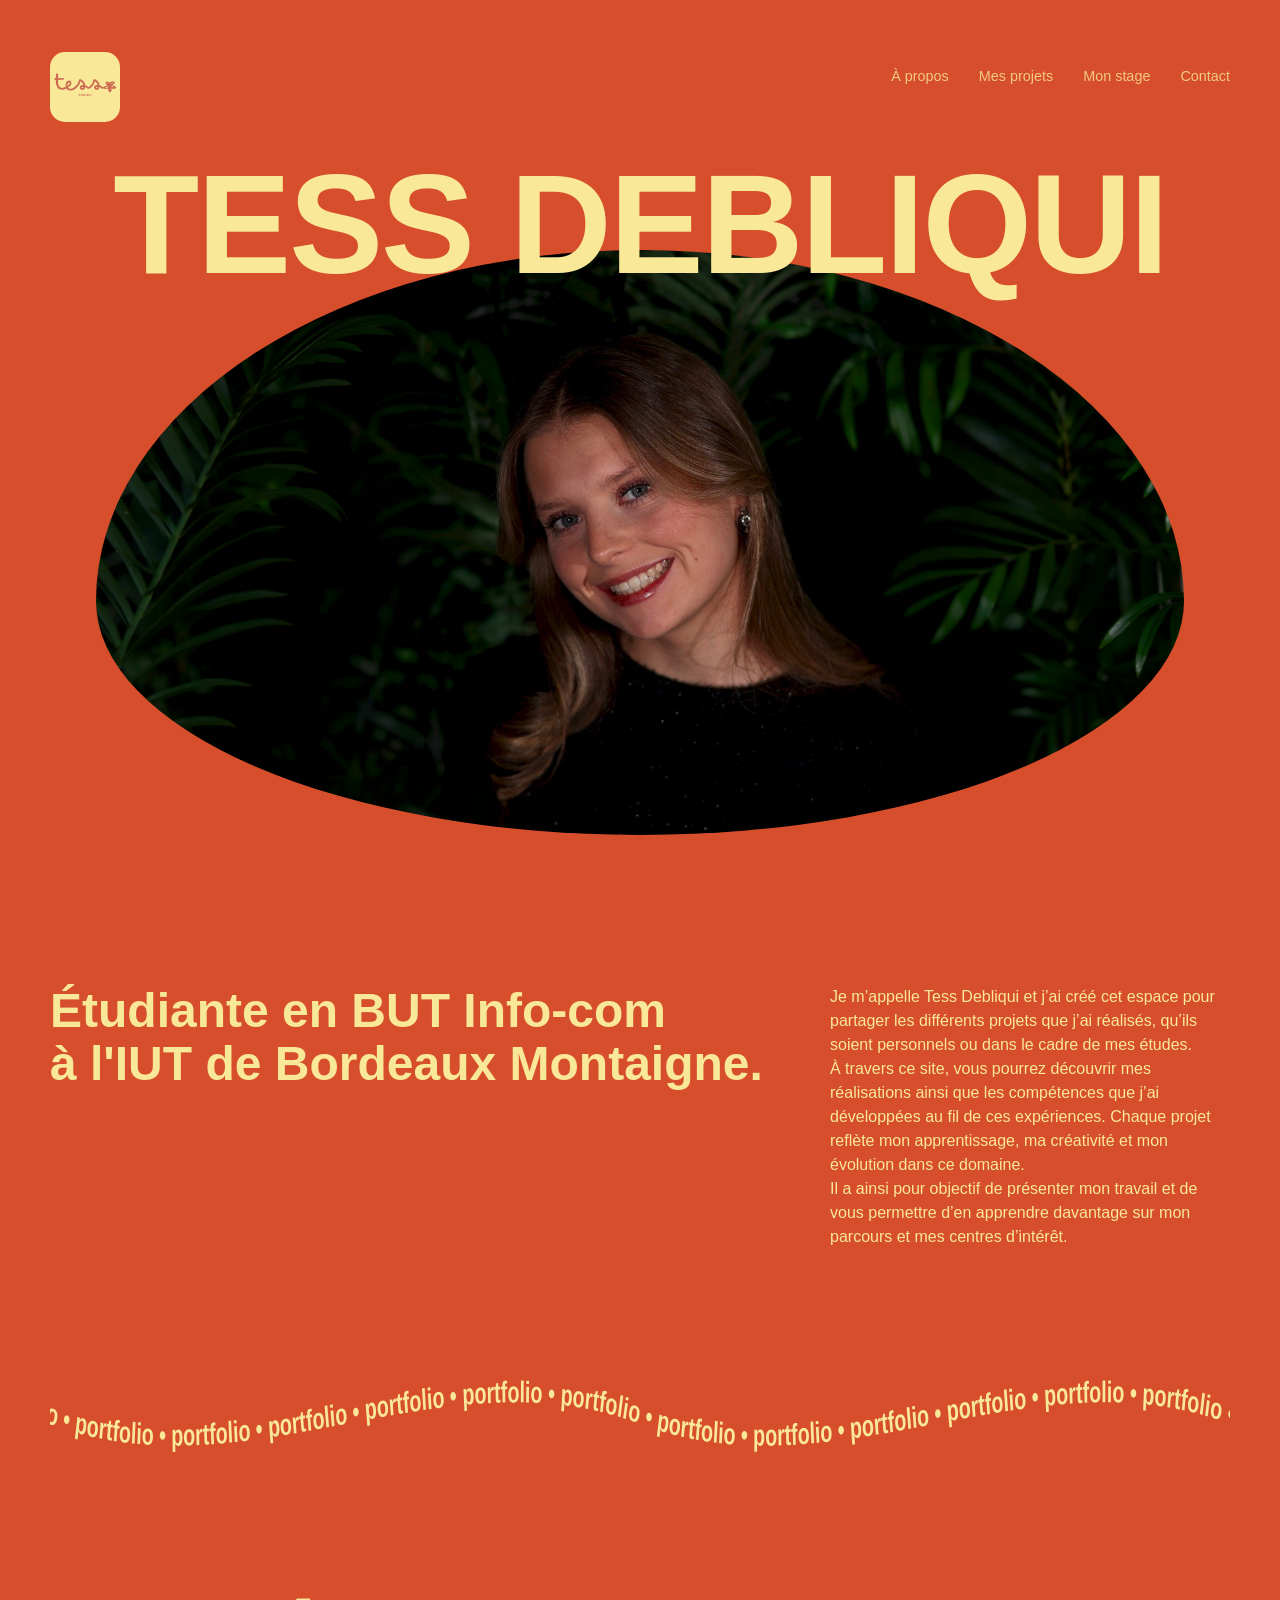
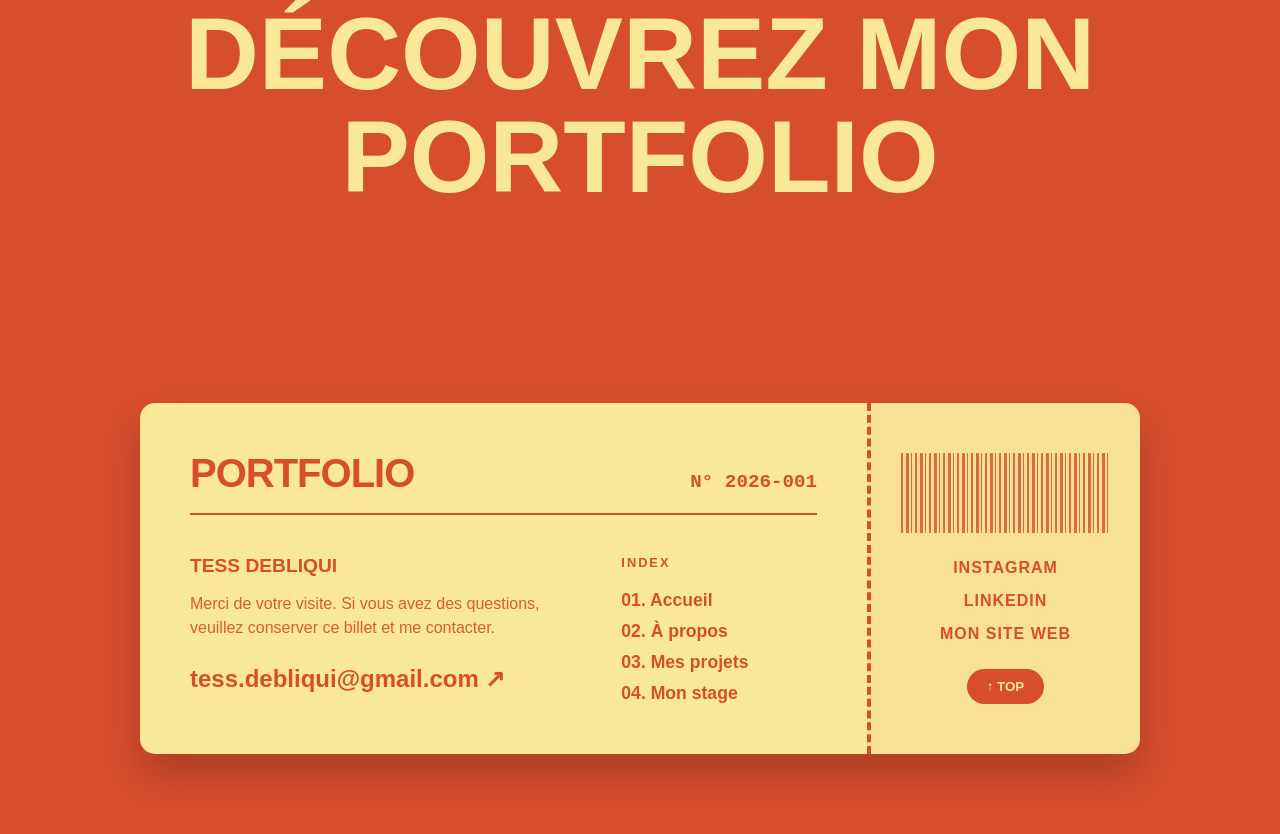
==== index.html @ f33fb22a "Add files via upload" ====
<!DOCTYPE html>
<html lang="fr">
<head>
    <meta charset="UTF-8">
    <meta name="viewport" content="width=device-width, initial-scale=1.0">
    <title>Tess's Portfolio</title>
    <link rel="stylesheet" href="style.css">
</head>
<body>
    <nav>
        <div class="logo">
          <a href="index.html"></a><img src="images/logo3.png" alt="logotess" class="logotess">
        </div> 
            
        <ul class="nav-links">
            <li><a href="apropos.html">À propos</a></li> 
            <li><a href="mesprojets.html">Mes projets</a></li>
            <li><a href="monstage.html">Mon stage</a></li>
            <li><a href="contact.html">Contact</a></li>
        </ul>
    </nav>

    <main>
        <h1 class="titre-principal">TESS DEBLIQUI</h1>
        
        <div class="cadre-ovale">
            <img src="images/tess3.png" alt="Portrait de moi">
        </div>
    </main>
</body>
</html>


<section class="details-section">
        <div class="intro-grid">
            <div class="intro-left">
                <h2>Étudiante en BUT Info-com<br>à l'IUT de Bordeaux Montaigne.</h2>
            </div>
            <div class="intro-right">
                <p> Je m’appelle Tess Debliqui et j’ai créé cet espace pour partager les différents projets que j’ai réalisés, qu’ils soient personnels ou dans le cadre de mes études.</p>

                <p>À travers ce site, vous pourrez découvrir mes réalisations ainsi que les compétences que j’ai développées au fil de ces expériences. Chaque projet reflète mon apprentissage, ma créativité et mon évolution dans ce domaine.</p>
                    
                <p>Il a ainsi pour objectif de présenter mon travail et de vous permettre d’en apprendre davantage sur mon parcours et mes centres d’intérêt.</p>
            </div>
        </div>

       <div class="wave-container">
    <svg viewBox="0 0 1440 120" preserveAspectRatio="none">
        <path id="wavePath" d="M0,60 C240,120 480,0 720,60 C960,120 1200,0 1440,60" fill="transparent" />
        <text>
            <textPath href="#wavePath" startOffset="0%" class="moving-text">
                Portfolio • Portfolio • Portfolio • Portfolio • Portfolio • Portfolio • Portfolio • Portfolio • Portfolio • Portfolio • Portfolio • Portfolio • Portfolio • Portfolio • Portfolio • Portfolio • Portfolio • Portfolio • Portfolio • Portfolio • Portfolio • 
                <animate 
                    attributeName="startOffset" 
                    from="0%" 
                    to="-40%" 
                    dur="15s" 
                    repeatCount="indefinite" />
            </textPath>
        </text>
    </svg>
</div>

        <div class="titre-bas">
            <h2>DÉCOUVREZ MON PORTFOLIO</h2>
        </div>
    </section>

    <footer class="footer-ticket-section">
        
    <div class="ticket-container">
        <div class="ticket-main">
            <div class="ticket-header">
                <h2>PORTFOLIO</h2>
                <span class="ticket-number">N° 2026-001</span>
            </div>
            
            <div class="ticket-body">
                <div class="ticket-info">
                    <h3>TESS DEBLIQUI</h3>
                    <p>Merci de votre visite. Si vous avez des questions, veuillez conserver ce billet et me contacter.</p>
                    <a href="tess.debliqui@gmail.com" class="ticket-mail">tess.debliqui@gmail.com ↗</a>
                </div>
                
                <div class="ticket-nav">
                    <h4>Index</h4>
                    <a href="index.html">01. Accueil</a>
                    <a href="apropos.html">02. À propos</a>
                    <a href="mesprojets.html">03. Mes projets</a>
                    <a href="monstage.html">04. Mon stage</a>
                </div>
            </div>
        </div>

        <div class="ticket-stub">
            <div class="css-barcode"></div>
            <div class="stub-links">
                <a href="https://www.instagram.com/tessdbi/">Instagram</a>
                <a href="https://www.linkedin.com/in/tess-debliqui-9519aa387/">LinkedIn</a>
                <a href="https://tessdebliqui.mypixieset.com/experience/">Mon site Web</a>
            </div>
            
            <button onclick="window.scrollTo({top: 0, behavior: 'smooth'})" class="stub-btn">↑ TOP</button>
        </div>
    </div>
</footer>
---- style.css ----
/* Définition des couleurs de la DA */
:root {
    --couleur-fond: #d74e2c; 
    --couleur-texte: #F8E898; 
}


* {
    margin: 0;
    padding: 0;
    box-sizing: border-box;
}

body {
    background-color: var(--couleur-fond);
    color: var(--couleur-texte);
    font-family: "Helvetica Neue", Arial, sans-serif;
    min-height: 100vh;
    overflow-x: hidden;
}

/* --- EN-TÊTE / NAVIGATION --- */
nav {
    display: flex;
    justify-content: space-between;
    align-items: center;
    padding: 30px 50px;
}

.logo {
    font-size: 1.2rem;
    font-weight: bold;
    letter-spacing: -0.5px;
}

.logotess {
    width: 100px; 
    height: auto;
    border-radius: 15px; 
    display: block; 
}

.nav-links {
    display: flex;
    list-style: none;
    gap: 30px;
}

.nav-links a {
    text-decoration: none;
    color: var(--couleur-texte);
    font-size: 0.9rem;
    opacity: 0.8;
    transition: opacity 0.3s ease;
}

.nav-links a:hover {
    opacity: 1;
}

/* --- CONTENU PRINCIPAL --- */
main {
    display: flex;
    flex-direction: column;
    align-items: center;
    margin-top: 10px;
}

.titre-principal {
    font-size: clamp(4rem, 11vw, 10rem); 
    font-weight: 900;
    text-align: center;
    letter-spacing: -2px;
    line-height: 0.9;
    z-index: 2; 
    position: relative;
    margin-bottom: -3%; 
}

/* --- LE CADRE OVALE POUR LA PHOTO --- */
.cadre-ovale {
    width: 85vw;
    height: 65vh;
    max-width: 1100px;
    /* Création d'un ovale */
    border-radius: 50% 50% 50% 50% / 60% 60% 40% 40%; 
    overflow: hidden;
    position: relative;
    z-index: 1;
    margin-bottom: 50px;
}

.cadre-ovale img {
    width: 100%;
    height: 100%;
    object-fit: cover;
    object-position: center 50%;
}


/* --- SECTION DÉTAILS --- */
.details-section {
    padding: 100px 50px;
    background-color: var(--couleur-fond);
}

.intro-grid {
    display: flex;
    justify-content: space-between;
    align-items: flex-start;
    gap: 50px;
    margin-bottom: 100px;
}

.intro-left h2 {
    font-size: 3rem;
    line-height: 1.1;
    font-weight: 800;
}

.intro-right {
    max-width: 400px;
    line-height: 1.5;
    font-size: 1rem;
}

/* --- TEXTE ONDULÉ --- */
.wave-container {
    width: 100%;
    margin: 80px 0;
}

.wave-container svg {
    width: 100%;
    height: 150px;
}

.wave-container textPath {
    font-family: sans-serif;
    font-weight: bold;
    font-size: 24px;
    fill: var(--couleur-texte);
    text-transform: lowercase;
}

/* --- TITRE BAS --- */
.titre-bas {
    text-align: center;
    margin-top: 100px;
}

.titre-bas h2 {
    font-size: clamp(3rem, 8vw, 7rem);
    font-weight: 900;
    line-height: 1;
}



/* --- PAGE APROPOS --- */

.content-apropos {
    padding: 40px 50px;
    display: flex;
    justify-content: center;
    align-items: center;
    min-height: 80vh;
}

.container-apropos {
    display: flex;
    gap: 80px;
    max-width: 1200px;
    align-items: center;
}

/* Le cadre en forme de dôme */
.photo-side .cadre-dome {
    width: 400px;
    height: 550px;
    border-radius: 200px 200px 20px 20px; 
    overflow: hidden;
    background-color: var(--couleur-texte);
}

.photo-side img {
    width: 100%;
    height: 100%;
    object-fit: cover;
}

/* Style du texte */
.text-side {
    max-width: 500px;
}

.text-side h1 {
    font-size: 6rem;
    font-weight: 900;
    line-height: 0.8;
    margin-bottom: 30px;
    text-transform: uppercase;
}

.text-side p {
    font-size: 1.2rem;
    line-height: 1.5;
    margin-bottom: 20px;
    opacity: 0.9;
}

/* Bouton Contact */
.btn-contact {
    display: inline-block;
    padding: 15px 35px;
    border: 2px solid var(--couleur-texte);
    color: var(--couleur-texte);
    text-decoration: none;
    font-weight: bold;
    text-transform: uppercase;
    margin-top: 10px;
    transition: 0.3s;
}

.btn-contact:hover {
    background-color: var(--couleur-texte);
    color: var(--couleur-fond);
}

/* --- RESPONSIVE (pour mobile) --- */
@media (max-width: 900px) {
    .container-apropos {
        flex-direction: column;
        text-align: center;
        gap: 40px;
    }

    .photo-side .cadre-dome {
        width: 80vw;
        height: 100vw;
    }

    .text-side h1 {
        font-size: 4rem;
    }
}
.logotess {
    width: 70px;
    height: auto;
}

/* Style pour le logo cliquable */
.logo a {
    text-decoration: none; 
    color: inherit;
    display: inline-block;
}

.logo a:hover {
    opacity: 0.8;
}

/* --- PAGE PROJETS --- */

.projects-page {
    padding: 50px 50px 150px 50px;
}

.projects-title {
    font-size: clamp(3rem, 10vw, 8rem);
    font-weight: 900;
    text-align: center;
    margin-bottom: 80px;
    line-height: 0.9;
}

.projects-grid {
    display: grid;
    grid-template-columns: repeat(auto-fit, minmax(300px, 1fr));
    gap: 60px;
    max-width: 1400px;
    margin: 0 auto;
}

.project-card {
    display: flex;
    flex-direction: column;
    gap: 20px;
}

/* formes différentes à chaque image */
.project-image {
    width: 100%;
    aspect-ratio: 1 / 1.2;
    overflow: hidden;
    background-color: black;
    transition: transform 0.4s ease;
}

.project-image img {
    width: 100%;
    height: 100%;
    object-fit: cover;
    object-position: center;
}

.shape-1 { border-radius: 50% 50% 10px 10px; } 
.shape-2 { border-radius: 50%; } 
.shape-3 { border-radius: 10px 10px 50% 50%; } 

.project-card:hover .project-image {
    transform: translateY(-10px);
}

.project-info h3 {
    font-size: 1.5rem;
    font-weight: bold;
    text-transform: uppercase;
}

.project-info p {
    font-size: 1rem;
    opacity: 0.8;
    line-height: 1.4;
}

/* Responsive pour tablettes et mobiles */
@media (max-width: 768px) {
    .projects-title {
        font-size: 4rem;
    }
    .projects-grid {
        gap: 40px;
    }
}


/* --- STYLE DE LA MODALE --- */
.modal {
    display: none; 
    position: fixed;
    z-index: 2000;
    left: 0;
    top: 0;
    width: 100%;
    height: 100%;
    background-color: rgba(205, 106, 82, 0.95); 
    justify-content: center;
    align-items: center;
    animation: fadeIn 0.3s ease;
}

.modal-content {
    background-color: var(--couleur-texte); 
    color: var(--couleur-fond); 
    width: 80%;
    max-width: 1000px;
    border-radius: 20px;
    padding: 40px;
    position: relative;
}

.modal-body {
    display: flex;
    gap: 40px;
    align-items: center;
}

#modalImg {
    width: 50%;
    border-radius: 15px;
    object-fit: cover;
}

.modal-text h2 {
    font-size: 3rem;
    font-weight: 900;
    margin-bottom: 20px;
    text-transform: uppercase;
}

.modal-text p {
    font-size: 1.2rem;
    line-height: 1.6;
}

/* Bouton Fermer (X) */
.close-modal {
    position: absolute;
    top: 20px;
    right: 40px;
    font-size: 50px;
    color: var(--couleur-texte);
    cursor: pointer;
    z-index: 2001;
}

@keyframes fadeIn {
    from { opacity: 0; }
    to { opacity: 1; }
}

/* Responsive Modale */
@media (max-width: 800px) {
    .modal-body {
        flex-direction: column;
    }
    #modalImg {
        width: 100%;
    }
    .modal-content {
        width: 95%;
        padding: 20px;
        overflow-y: auto;
        max-height: 90vh;
    }
}




/* FENETRE MODALE */
/* Cache la modale par défaut */
.modal-container {
    position: fixed;
    top: 0;
    left: 0;
    width: 100%;
    height: 100%;
    background-color: rgba(205, 106, 82, 0.95); 
    display: flex;
    justify-content: center;
    align-items: center;
    
    
    opacity: 0;
    pointer-events: none;
    transition: opacity 0.4s ease;
    z-index: 1000;
}

/* QUAND ON CLIQUE  */
.modal-container:target {
    opacity: 1;
    pointer-events: auto;
}

.modal-content {
    background-color: #F8E898; 
    padding: 40px;
    border-radius: 20px;
    width: 80%;
    max-width: 900px;
    position: relative;
    color: #d74e2c; 
}

.modal-body {
    display: flex;
    gap: 30px;
    align-items: center;
}

.modal-body img {
    width: 50%;
    border-radius: 10px;
}

/* Bouton Fermer */
.close-modal {
    position: absolute;
    top: 10px;
    right: 20px;
    font-size: 40px;
    text-decoration: none;
    color: #CD6A52;
}

/* Pour que l'image du projet soit cliquable proprement */
.project-link {
    text-decoration: none;
    display: block;
    cursor: pointer;
}

/* Responsive */
@media (max-width: 768px) {
    .modal-body {
        flex-direction: column;
    }
    .modal-body img {
        width: 100%;
    }
}




/* Page contact */
.travel-contact-wrapper {
    background-color: #d74e2c; 
    position: relative;
    padding-top: 50px;
    overflow: hidden;
    min-height: 100vh;
}

/* Décoration : Lignes et Tampons */
.decor-layer {
    position: absolute;
    width: 100%;
    height: 100%;
    pointer-events: none;
}

.flight-line {
    position: absolute;
    border: 2px dashed rgba(248, 232, 152, 0.3);
    border-radius: 50%;
}

.line-1 { width: 600px; height: 300px; top: -100px; left: -200px; transform: rotate(-20deg); }
.line-2 { width: 800px; height: 400px; bottom: 100px; right: -300px; transform: rotate(15deg); }

.passport-stamp {
    position: absolute;
    border: 3px solid rgba(248, 232, 152, 0.2);
    color: rgba(248, 232, 152, 0.2);
    padding: 10px 20px;
    font-weight: bold;
    text-transform: uppercase;
    border-radius: 10px;
}

.stamp-1 { top: 15%; right: 10%; transform: rotate(20deg); }
.stamp-2 { bottom: 30%; left: 5%; transform: rotate(-15deg); font-size: 2rem; }



/* --- LA CARTE POSTALE --- */
.postcard-container {
    max-width: 900px;
    margin: 0 auto 100px auto;
    background-color: #F8E898; 
    padding: 40px;
    border-radius: 5px; 
    box-shadow: 15px 15px 0px rgba(0,0,0,0.1);
    transform: rotate(-1deg);
    position: relative;
    z-index: 2;
}

.postcard-inner {
    display: grid;
    grid-template-columns: 1.5fr 1fr;
    gap: 40px;
    border: 1px solid rgba(205, 106, 82, 0.2);
    padding: 20px;
}

.postcard-left h1 { color: #d74e2c; font-size: 2.5rem; margin-bottom: 10px; text-transform: uppercase; }
.postcard-left p { color: #d74e2c; margin-bottom: 30px; opacity: 0.8; }

.postcard-form input, .postcard-form textarea {
    width: 100%;
    background: transparent;
    border: none;
    border-bottom: 1px solid #d74e2c;
    margin-bottom: 20px;
    padding: 10px 0;
    color: #d74e2c;
    font-family: inherit;
    outline: none;
}

.postcard-form button {
    background: #d74e2c;
    color: #F8E898;
    border: none;
    padding: 15px 30px;
    font-weight: bold;
    cursor: pointer;
    transition: 0.3s;
}

/* Partie droite de la carte postale */
.postcard-right {
    border-left: 1px solid rgba(205, 106, 82, 0.3);
    padding-left: 40px;
    display: flex;
    flex-direction: column;
    justify-content: space-between;
}

.stamp-box {
    width: 80px;
    height: 100px;
    border: 2px dashed #d74e2c;
    margin-left: auto;
    display: flex;
    align-items: center;
    justify-content: center;
}

.logo-stamp { width: 80%; ; }

.address-lines .line {
    height: 1px;
    background: #d74e2c;
    margin-bottom: 25px;
    opacity: 0.5;
}

.destination { color: #d74e2c; font-weight: bold; text-align: right; font-style: italic; }



/* Mobile */
@media (max-width: 768px) {
    .postcard-inner { grid-template-columns: 1fr; }
    .postcard-right { display: none; }
}




/* Page stage */

/* L'en-tête avec l'image de fond */
.hero-stage {
    background: linear-gradient(
        rgba(205, 106, 82, 0.68), 
        rgba(84, 44, 30, 0.98)    
    ), url('images/capferret1.jpg');
    background-size: cover;
    background-position: center;
    background-attachment: fixed; 
    
    height: 80vh;
    display: flex;
    flex-direction: column;
    justify-content: center;
    align-items: center;
    text-align: center;
    padding: 0 20px;
    margin-top: -140px; 
    padding-top: 100px; 
    border-radius: 0 0 50px 50px; 
    margin-bottom: 80px;
}

.hero-stage .titre-principal {
    margin-bottom: 20px;
    z-index: 2;
}

.sous-titre-stage {
    font-size: 1.5rem;
    font-weight: 500;
    letter-spacing: 1px;
    opacity: 0.9;
    z-index: 2;
}

/* Conteneur principal du stage */
.contenu-stage {
    padding: 0 50px 100px 50px;
    max-width: 1200px;
    margin: 0 auto;
}

/* Titre des sections internes */
.titre-section-stage {
    text-align: left;
    margin: 80px 0 40px 0;
    border-bottom: 2px solid var(--couleur-texte);
    padding-bottom: 15px;
}

.titre-section-stage h2 {
    font-size: 2.5rem;
    font-weight: 800;
}

/* Grille pour présenter les missions */
.missions-grid {
    display: grid;
    grid-template-columns: repeat(auto-fit, minmax(300px, 1fr));
    gap: 30px;
    margin-bottom: 50px;
}

/* Cartes pour chaque mission */
.mission-card {
    background-color: transparent;
    border: 2px solid var(--couleur-texte);
    border-radius: 20px;
    padding: 30px;
    transition: transform 0.3s ease, background-color 0.3s ease;
    text-align: center;
}

.mission-card:hover {
    transform: translateY(-10px);
    background-color: rgba(248, 232, 152, 0.1); 
}

.mission-card h3 {
    font-size: 1.5rem;
    margin-bottom: 15px;
    font-weight: 700;
    text-align: center;
}

.mission-card p {
    font-size: 1rem;
    line-height: 1.6;
    opacity: 0.9;
}















/* --- FOOTER --- */

.footer-ticket-section {
    margin-top: 15px;
    padding: 80px 5%;
    background-color: #d74e2c; 
    display: flex;
    justify-content: center;
    align-items: center;
}

/* Le Billet */
.ticket-container {
    display: flex;
    background-color: #F8E898; 
    color: #d74e2c; 
    max-width: 1000px;
    width: 100%;
    border-radius: 15px;
    box-shadow: 0 20px 40px rgba(0, 0, 0, 0.2);
    transition: transform 0.4s cubic-bezier(0.175, 0.885, 0.32, 1.275);
    position: relative;
    overflow: hidden;
}

.ticket-container:hover {
    transform: translateY(-10px) rotate(-1deg);
}

/* Partie gauche du billet */
.ticket-main {
    flex: 3;
    padding: 50px;
    display: flex;
    flex-direction: column;
    justify-content: space-between;
}

.ticket-header {
    display: flex;
    justify-content: space-between;
    align-items: flex-end;
    border-bottom: 2px solid #d74e2c;
    padding-bottom: 20px;
    margin-bottom: 40px;
}

.ticket-header h2 {
    font-size: 2.5rem;
    font-weight: 900;
    margin: 0;
    line-height: 1;
    letter-spacing: -1px;
}

.ticket-number {
    font-family: monospace;
    font-size: 1.2rem;
    font-weight: bold;
}

.ticket-body {
    display: flex;
    justify-content: space-between;
    gap: 40px;
}

.ticket-info {
    flex: 2;
}

.ticket-info h3 {
    text-transform: uppercase;
    font-size: 1.2rem;
    margin-bottom: 15px;
}

.ticket-info p {
    font-size: 1rem;
    line-height: 1.5;
    margin-bottom: 25px;
    opacity: 0.9;
}

.ticket-mail {
    font-size: 1.5rem;
    font-weight: 900;
    color: #d74e2c;
    text-decoration: none;
    border-bottom: 2px solid transparent;
    transition: border-color 0.3s;
}

.ticket-mail:hover {
    border-color: #d74e2c;
}

.ticket-nav {
    flex: 1;
    display: flex;
    flex-direction: column;
    gap: 10px;
}

.ticket-nav h4 {
    text-transform: uppercase;
    font-size: 0.8rem;
    letter-spacing: 2px;
    margin-bottom: 10px;
}

.ticket-nav a {
    color: #d74e2c;
    text-decoration: none;
    font-weight: bold;
    font-size: 1.1rem;
    transition: transform 0.3s;
}

.ticket-nav a:hover {
    transform: translateX(5px);
}

/* Partie droite */
.ticket-stub {
    flex: 1;
    padding: 50px 30px;
    border-left: 4px dashed #d74e2c; 
    display: flex;
    flex-direction: column;
    justify-content: space-between;
    align-items: center;
    background-color: rgba(205, 106, 82, 0.05); 
}

/* Le faux code-barres */
.css-barcode {
    width: 100%;
    height: 80px;
    background: repeating-linear-gradient(
        to right,
        #d74e2c,
        #d74e2c 2px,
        transparent 2px,
        transparent 5px,
        #d74e2c 5px,
        #d74e2c 8px,
        transparent 8px,
        transparent 10px,
        #d74e2c 10px,
        #d74e2c 11px,
        transparent 11px,
        transparent 14px
    );
    opacity: 0.8;
}

.stub-links {
    display: flex;
    flex-direction: column;
    gap: 15px;
    text-align: center;
    width: 100%;
}

.stub-links a {
    color: #d74e2c;
    text-decoration: none;
    font-weight: bold;
    text-transform: uppercase;
    letter-spacing: 1px;
}

.stub-btn {
    background: #d74e2c;
    color: #F8E898;
    border: none;
    padding: 10px 20px;
    border-radius: 30px;
    font-weight: bold;
    cursor: pointer;
    text-transform: uppercase;
    transition: transform 0.3s, background 0.3s;
}

.stub-btn:hover {
    transform: translateY(-3px);
    background: #b55d47; 
}

/* Responsive pour mobile */
@media (max-width: 800px) {
    .ticket-container {
        flex-direction: column;
    }
    .ticket-stub {
        border-left: none;
        border-top: 4px dashed #d74e2c; 
        flex-direction: row;
        padding: 30px;
        gap: 20px;
    }
    .ticket-body {
        flex-direction: column;
    }
    .ticket-header {
        flex-direction: column;
        align-items: flex-start;
        gap: 10px;
    }
    .css-barcode {
        width: 60px;
        height: 100%;
        background: repeating-linear-gradient(
            to bottom, 
            #d74e2c, #d74e2c 2px, transparent 2px, transparent 5px,
            #d74e2c 5px, #d74e2c 8px, transparent 8px, transparent 10px
        );
    }
}
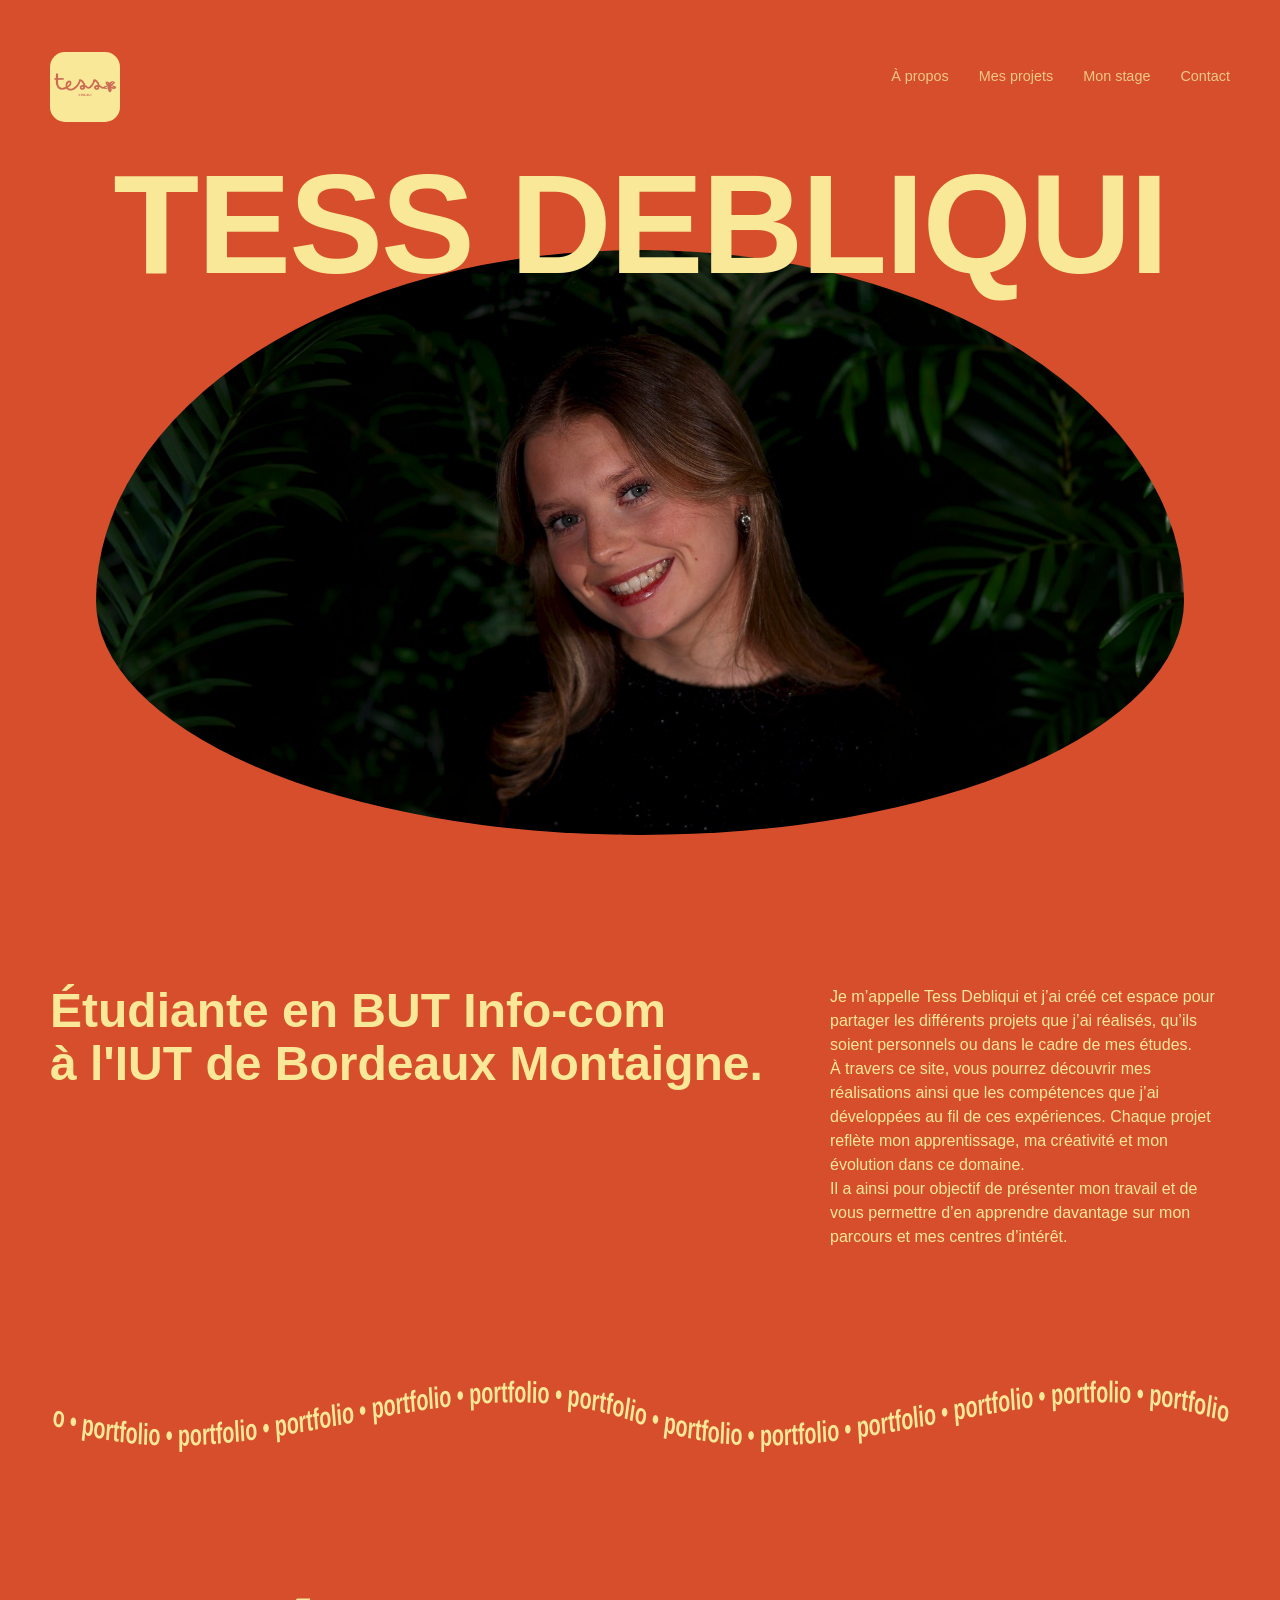
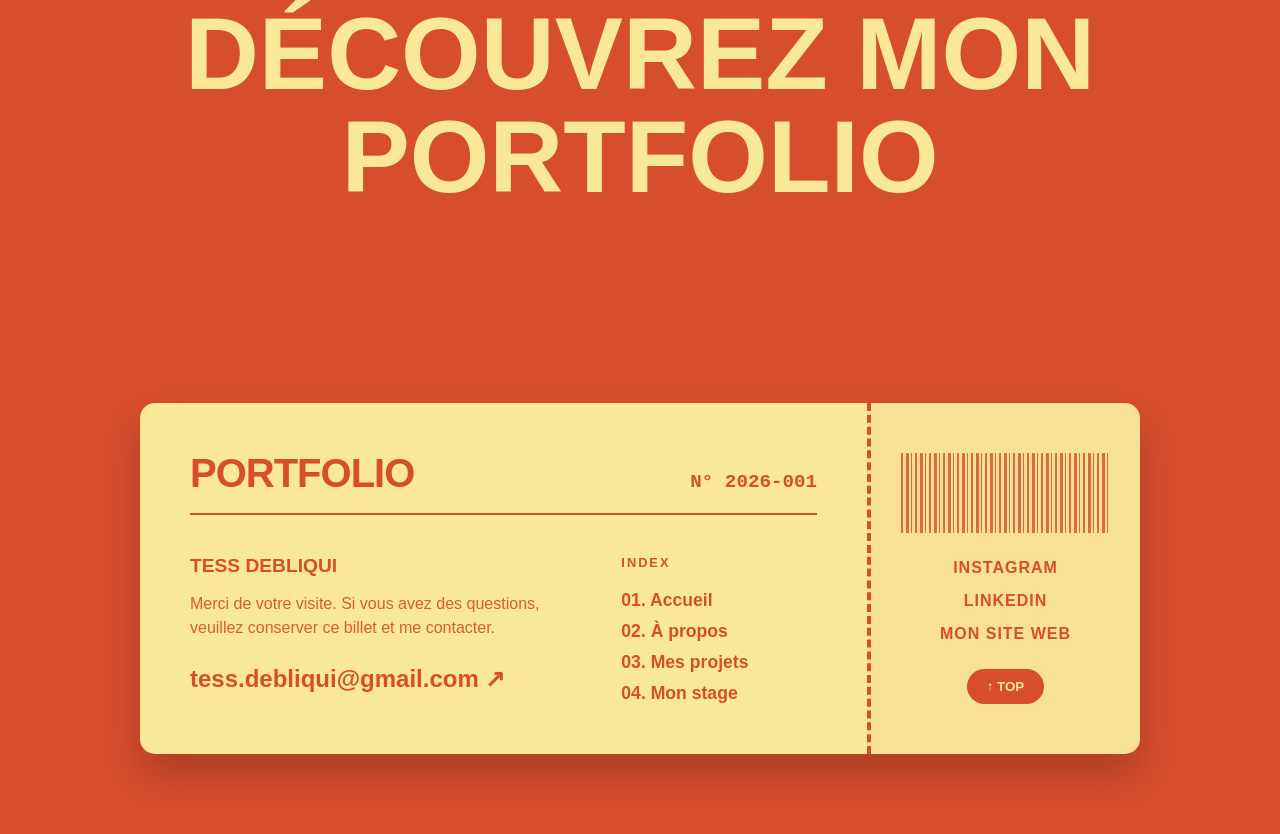
==== commit eb61cf1f: "Add files via upload" ====
--- a/index.html
+++ b/index.html
@@ -96,10 +96,10 @@
         <div class="ticket-stub">
             <div class="css-barcode"></div>
             <div class="stub-links">
-                <a href="https://www.instagram.com/tessdbi/">Instagram</a>
-                <a href="https://www.linkedin.com/in/tess-debliqui-9519aa387/">LinkedIn</a>
-                <a href="https://tessdebliqui.mypixieset.com/experience/">Mon site Web</a>
-            </div>
+    <a href="https://www.instagram.com/tessdbi/" class="stub-link">Instagram</a>
+    <a href="https://www.linkedin.com/in/tess-debliqui-9519aa387/" class="stub-link">LinkedIn</a>
+    <a href="https://tessdebliqui.mypixieset.com/experience/" class="stub-link">Mon site Web</a>
+</div>
             
             <button onclick="window.scrollTo({top: 0, behavior: 'smooth'})" class="stub-btn">↑ TOP</button>
         </div>
--- a/style.css
+++ b/style.css
@@ -466,6 +466,11 @@
     border-radius: 10px;
 }
 
+strong {
+    font-weight: 800; /* Tu peux varier entre 600 et 900 selon la police */
+    color: #d83006;   /* Tu peux même leur donner une couleur spécifique */
+}
+
 /* Bouton Fermer */
 .close-modal {
     position: absolute;
@@ -476,7 +481,7 @@
     color: #CD6A52;
 }
 
-/* Pour que l'image du projet soit cliquable proprement */
+/* Pour que l'image du projet soit cliquable */
 .project-link {
     text-decoration: none;
     display: block;
@@ -592,6 +597,7 @@
     justify-content: space-between;
 }
 
+
 .stamp-box {
     width: 80px;
     height: 100px;
@@ -614,13 +620,69 @@
 .destination { color: #d74e2c; font-weight: bold; text-align: right; font-style: italic; }
 
 
-
-/* Mobile */
-@media (max-width: 768px) {
-    .postcard-inner { grid-template-columns: 1fr; }
-    .postcard-right { display: none; }
-}
-
+/* --- Zone Droite : Style Lignes Fines --- */
+
+.postcard-right {
+    border-left: 1px solid rgba(205, 106, 82, 0.2);
+    padding-left: 40px;
+    display: flex;
+    flex-direction: column;
+    justify-content: space-between;
+}
+
+.stamp-box {
+    width: 80px;
+    height: 100px;
+    border: 2px dashed #d74e2c;
+    margin-left: auto;
+    transform: rotate(2deg);
+}
+
+.logo-stamp {
+    width: 100%;
+    height: 100%;
+    object-fit: cover;
+}
+
+.address-lines .line {
+    height: 1px; /* On garde la ligne très fine */
+    background: #d74e2c;
+    margin-bottom: 35px; /* Espace entre les lignes */
+    opacity: 0.4;
+    position: relative;
+}
+
+/* Le texte "manuscrit" posé sur la ligne */
+.handwritten {
+    position: absolute;
+    bottom: 4px; /* Décalage pour être juste au-dessus du trait */
+    left: 5px;
+    font-family: 'Courier New', Courier, monospace;
+    font-weight: bold;
+    color: #d74e2c;
+    font-size: 0.9rem;
+    white-space: nowrap;
+}
+
+/* Style spécifique du lien mail pour qu'il ne ressemble pas à un lien bleu */
+.mail-link {
+    text-decoration: none;
+    transition: opacity 0.3s;
+}
+
+.mail-link:hover {
+    opacity: 0.7;
+}
+
+.destination {
+    color: #d74e2c;
+    font-weight: bold;
+    text-align: right;
+    font-style: italic;
+    margin-top: 10px;
+    font-size: 0.8rem;
+    text-transform: uppercase;
+}
 
 
 
@@ -922,6 +984,34 @@
     background: #b55d47; 
 }
 
+
+/* --- Animation des liens de la souche --- */
+
+.stub-links a.stub-link {
+    display: inline-block; /* Nécessaire pour que le transform fonctionne bien */
+    transition: all 0.3s cubic-bezier(0.4, 0, 0.2, 1); /* Transition fluide */
+    position: relative;
+}
+
+.stub-links a.stub-link:hover {
+    transform: translateX(8px); 
+    color: #d72d03;
+}
+
+
+.stub-links a.stub-link::before {
+    content: '→';
+    position: absolute;
+    left: -15px;
+    opacity: 0;
+    transition: all 0.3s ease;
+}
+
+.stub-links a.stub-link:hover::before {
+    opacity: 1;
+    left: -20px; 
+}
+
 /* Responsive pour mobile */
 @media (max-width: 800px) {
     .ticket-container {
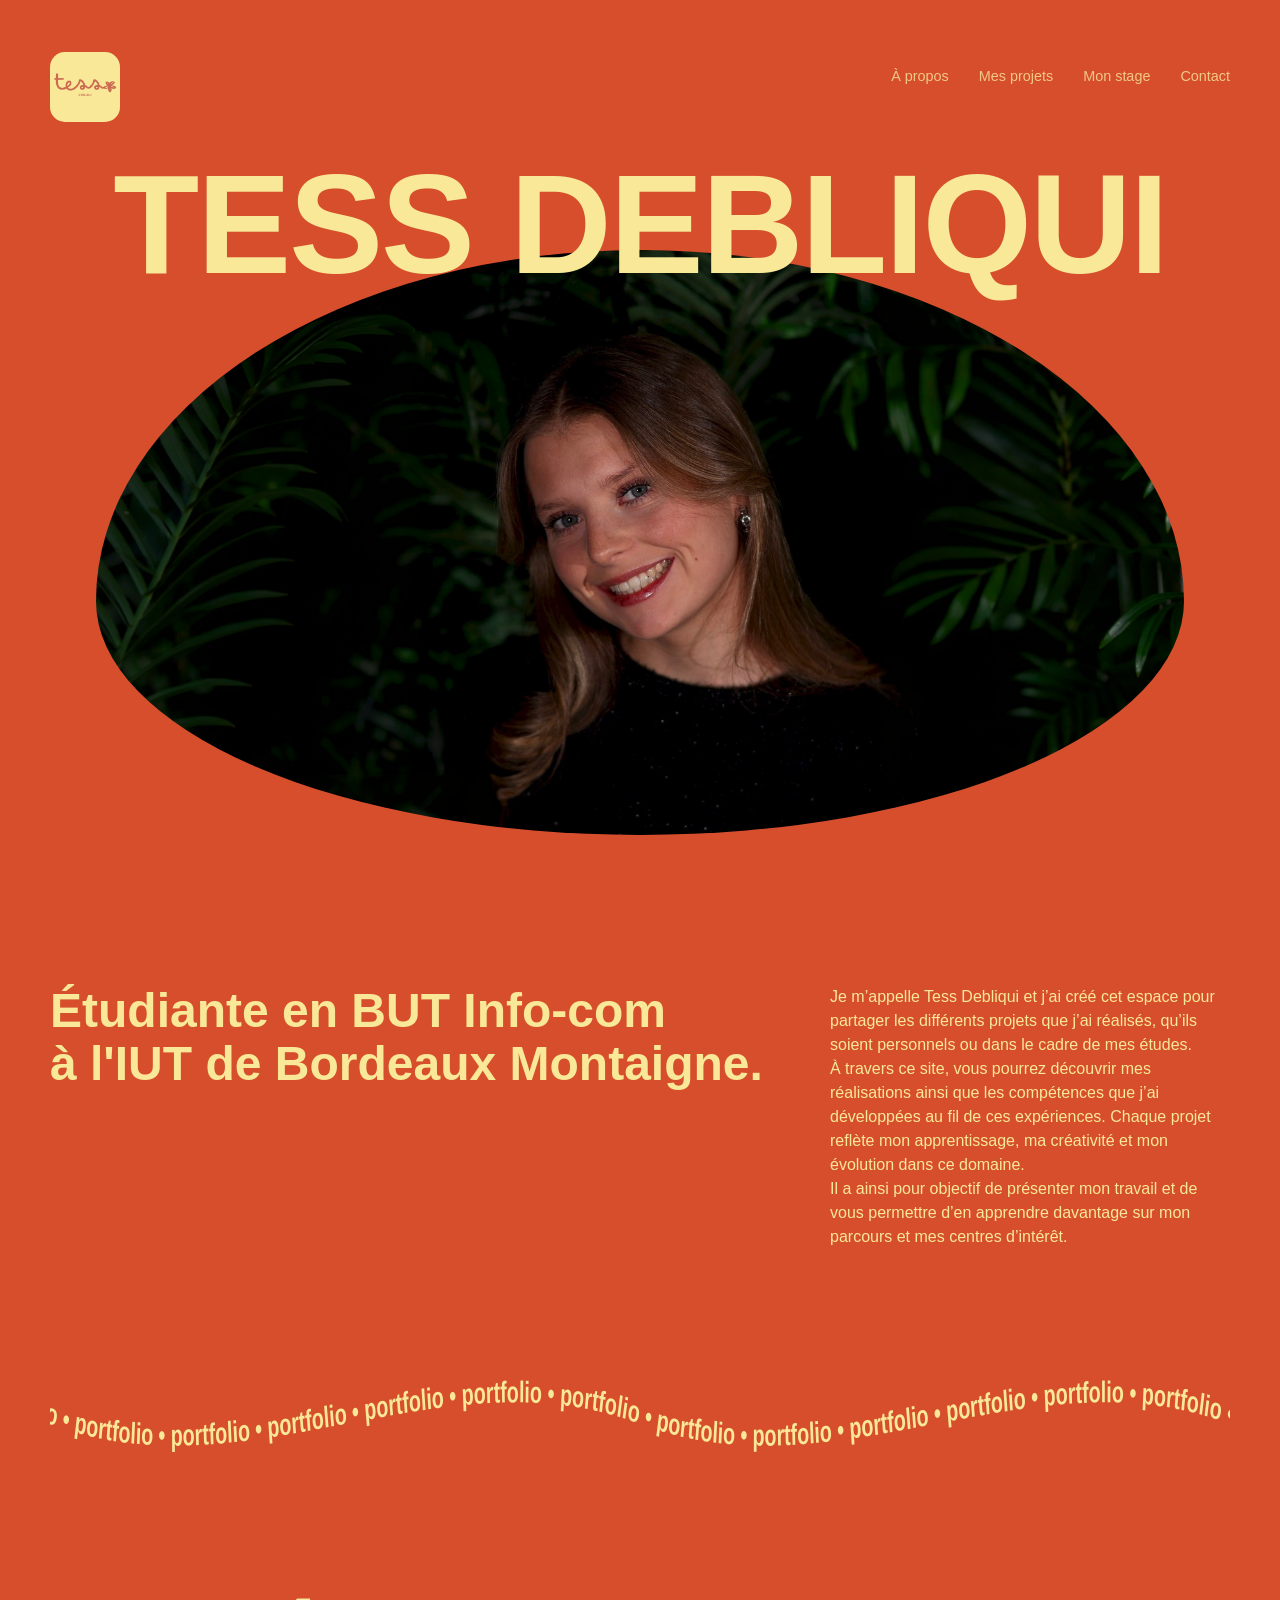
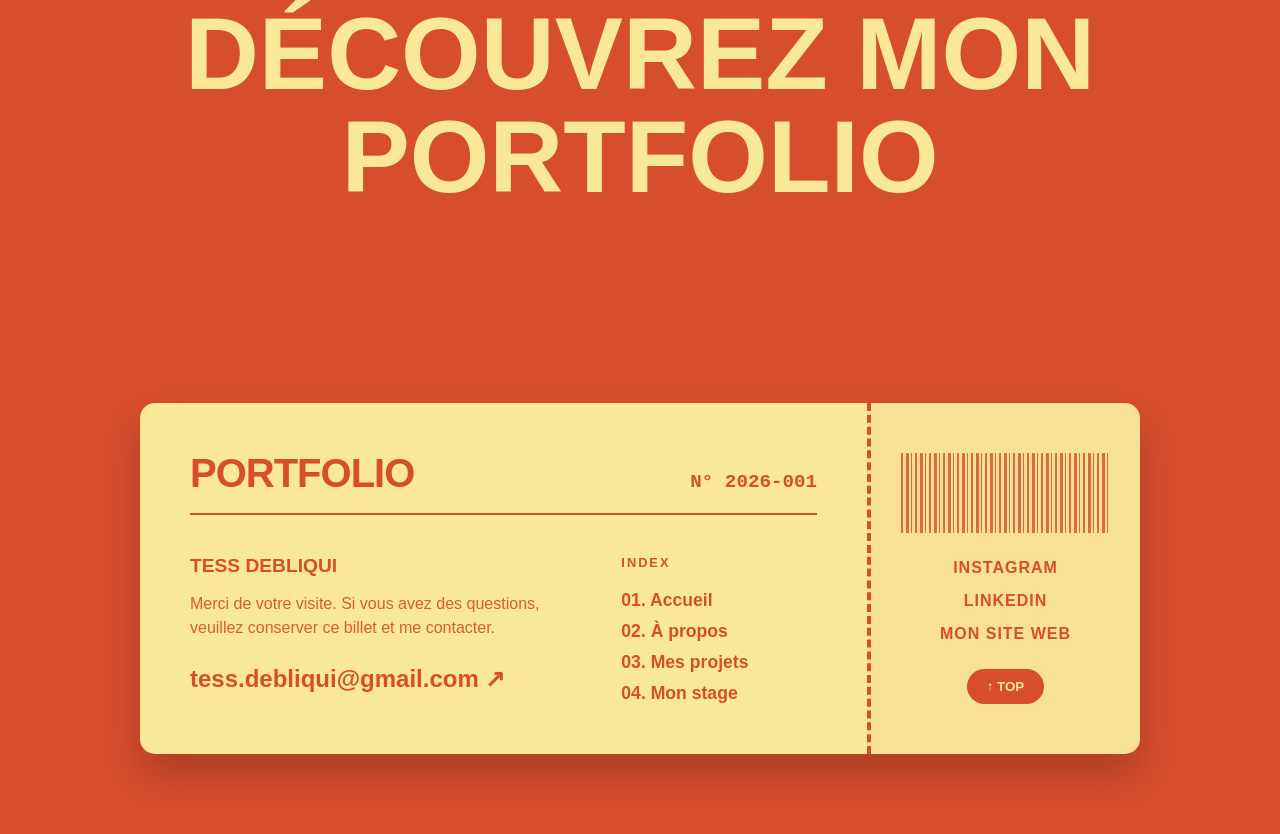
==== commit 9449406d: "Add files via upload" ====
--- a/index.html
+++ b/index.html
@@ -98,7 +98,7 @@
             <div class="stub-links">
     <a href="https://www.instagram.com/tessdbi/" class="stub-link">Instagram</a>
     <a href="https://www.linkedin.com/in/tess-debliqui-9519aa387/" class="stub-link">LinkedIn</a>
-    <a href="https://tessdebliqui.mypixieset.com/experience/" class="stub-link">Mon site Web</a>
+    <a href="https://tessdebliqui.mypixieset.com" class="stub-link">Mon site Web</a>
 </div>
             
             <button onclick="window.scrollTo({top: 0, behavior: 'smooth'})" class="stub-btn">↑ TOP</button>
--- a/style.css
+++ b/style.css
@@ -976,7 +976,7 @@
     font-weight: bold;
     cursor: pointer;
     text-transform: uppercase;
-    transition: transform 0.3s, background 0.3s;
+    transition: transform 0.3s,
 }
 
 .stub-btn:hover {
